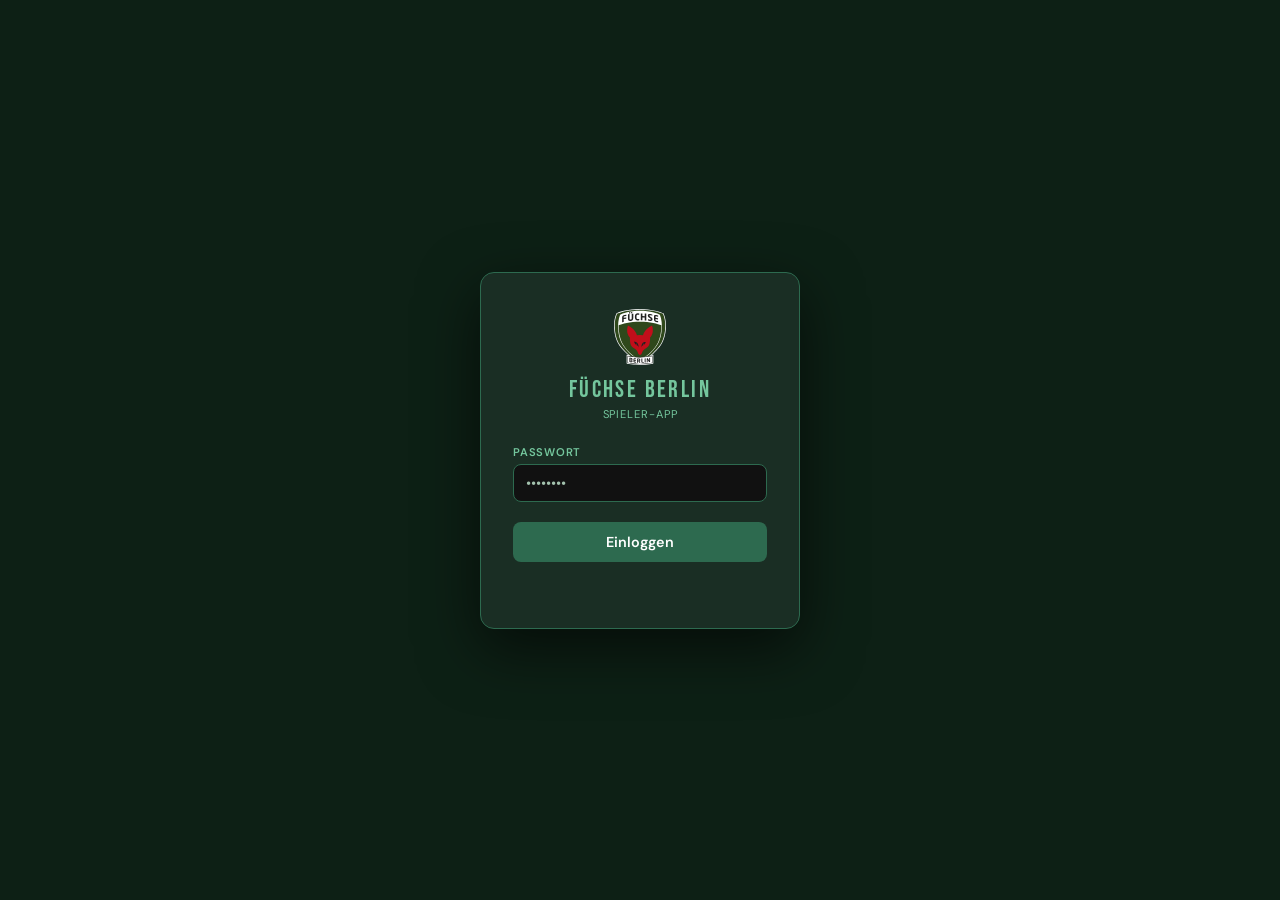
==== index.html @ 05303af8 "Step 12 (E5): missing translations - texts that stayed German in ES/EN are now translated: Heim/Ausw" ====
<!DOCTYPE html>
<html lang="de">
<head>
<meta charset="UTF-8">
<meta name="viewport" content="width=device-width, initial-scale=1.0">
<title>Füchse Berlin – Verfügbarkeit</title>
<link href="fonts/fonts.css?v=1" rel="stylesheet">
<style>
:root{
  --red:#c0392b;--red-light:#e74c3c;
  --green:#2d6a4f;--green-light:#40916c;--green-pale:#e8f5ee;
  --white:#f0f7f2;--dark:#1e2d24;--mid:#263b2e;--muted:#a3c2ae;
  --line:#2e4a38;--warn:#f4a261;--court:#52b788;
  --card:#243330;
}
*{box-sizing:border-box;margin:0;padding:0}
body{font-family:'DM Sans',sans-serif;background:var(--dark);color:var(--white);min-height:100vh}
::-webkit-scrollbar{width:5px}
::-webkit-scrollbar-track{background:var(--dark)}
::-webkit-scrollbar-thumb{background:var(--green);border-radius:3px}

header{
  background:linear-gradient(160deg,#1b2d23 0%,#2d4a38 60%,#1e2d24 100%);
  padding:20px 24px 18px;border-bottom:3px solid var(--red);
  display:flex;align-items:center;gap:16px;
}
.logo-img{width:54px;height:54px;object-fit:contain;flex-shrink:0}
.header-text h1{font-family:'Bebas Neue',sans-serif;font-size:26px;letter-spacing:2px;color:var(--white)}
.header-text p{font-size:11px;color:var(--muted);letter-spacing:1px;text-transform:uppercase;margin-top:2px}

.lang-bar{display:flex;gap:5px;margin-left:auto}
.lang-btn{padding:4px 10px;font-size:11px;font-weight:600;border:1px solid var(--line);border-radius:6px;cursor:pointer;background:transparent;color:var(--muted);font-family:'DM Sans',sans-serif;transition:all .15s}
.lang-btn.active{background:var(--green);color:#fff;border-color:var(--green-light)}

main{padding:20px;max-width:480px;margin:0 auto}

.step{display:none}.step.active{display:block}

.step-label{font-size:11px;font-weight:600;color:var(--court);text-transform:uppercase;letter-spacing:1px;margin-bottom:6px}
.step-title{font-family:'Bebas Neue',sans-serif;font-size:28px;letter-spacing:1px;color:var(--white);margin-bottom:4px}
.step-sub{font-size:13px;color:var(--muted);margin-bottom:20px}

.card{background:var(--card);border:1px solid var(--line);border-radius:12px;padding:16px 18px;margin-bottom:12px}

input,select{background:#1b2d24;border:1px solid var(--line);border-radius:8px;color:var(--white);padding:10px 14px;font-family:'DM Sans',sans-serif;font-size:14px;outline:none;width:100%;transition:border-color .2s}
input:focus,select:focus{border-color:var(--court)}
input::placeholder{color:var(--muted)}

.ac-wrap{position:relative}
.ac-list{position:absolute;top:100%;left:0;right:0;background:#243330;border:1px solid #3a5a48;border-radius:10px;z-index:50;max-height:240px;overflow-y:auto;box-shadow:0 8px 30px rgba(0,0,0,.35);margin-top:4px}
.ac-item{padding:11px 14px;font-size:14px;cursor:pointer;color:var(--white);display:flex;align-items:center;gap:10px;border-bottom:1px solid #2e4a3855}
.ac-item:last-child{border-bottom:none}
.ac-item:hover{background:#2e4a38}
.ac-meta{font-size:11px;color:var(--muted);margin-left:auto}
.avatar{width:34px;height:34px;background:var(--green);border-radius:50%;display:flex;align-items:center;justify-content:center;font-size:12px;font-weight:700;color:#d8f3dc;flex-shrink:0}

.btn{display:block;width:100%;padding:13px 20px;border-radius:10px;border:none;font-family:'DM Sans',sans-serif;font-size:15px;font-weight:600;cursor:pointer;transition:all .2s;text-align:center;margin-bottom:10px}
.btn-primary{background:var(--green-light);color:#fff}
.btn-primary:hover{background:var(--court);color:var(--dark)}
.btn-outline{background:transparent;border:1px solid var(--line);color:var(--muted)}
.btn-outline:hover{border-color:var(--court);color:var(--court)}
.btn-sm{width:auto;display:inline-block;padding:7px 16px;font-size:13px;margin:0}

.wk-head{display:flex;justify-content:space-between;align-items:baseline;font-size:11px;font-weight:700;color:var(--muted);text-transform:uppercase;letter-spacing:1px;margin:18px 2px 7px}
.wk-head:first-child{margin-top:4px}
.wk-head span:last-child{font-weight:500;letter-spacing:.5px}
.match-item{background:#1b2d24;border:1px solid var(--line);border-radius:10px;padding:13px 15px;margin-bottom:9px;cursor:pointer;transition:all .2s;display:flex;align-items:center;gap:12px}
.match-item:hover{border-color:var(--court)99;background:#243330;transform:translateY(-1px)}
.match-date{font-family:'Bebas Neue',sans-serif;font-size:24px;color:var(--court);line-height:1;min-width:40px;text-align:center}
.match-month{font-size:11px;color:var(--muted);text-align:center;text-transform:uppercase;letter-spacing:.5px}
.match-info{flex:1}
.match-teams{font-weight:600;font-size:14px;color:var(--white)}
.match-meta{font-size:11px;color:var(--muted);margin-top:2px}
.match-avail{font-size:11px;font-weight:700;padding:3px 9px;border-radius:20px;white-space:nowrap}
.av-yes{background:#1a3d2a;color:var(--court);border:1px solid var(--court)55}
.av-no{background:#3d1a1a;color:#ff6b5b;border:1px solid #e74c3c44}
.av-maybe{background:#2d2215;color:var(--warn);border:1px solid var(--warn)44}
.av-open{background:#2e4a3844;color:var(--muted);border:1px solid var(--line)}

.player-card{display:flex;align-items:center;gap:12px;background:#1b2d24;border:1px solid var(--line);border-radius:10px;padding:13px 15px;margin-bottom:14px}
.player-card .avatar{width:44px;height:44px;font-size:15px}
.lk-badge{background:#1b2d24;border:1px solid var(--court)55;color:var(--court);font-size:11px;font-weight:700;padding:2px 8px;border-radius:6px}

.spinner{display:inline-block;width:14px;height:14px;border:2px solid var(--line);border-top-color:var(--court);border-radius:50%;animation:spin .7s linear infinite;vertical-align:middle;margin-right:6px}
@keyframes spin{to{transform:rotate(360deg)}}

.empty{text-align:center;padding:3rem 20px;color:var(--muted);font-size:14px}
.blocked-warn{background:#3d1a1a;border:1px solid #e74c3c44;border-radius:10px;padding:12px 14px;margin-bottom:12px;font-size:13px;color:#ff6b5b}

.back-row{display:flex;align-items:center;gap:8px;margin-bottom:18px}
.back-btn{background:none;border:1px solid var(--line);color:var(--muted);border-radius:8px;padding:6px 14px;font-family:'DM Sans',sans-serif;font-size:13px;cursor:pointer;transition:all .15s}
.back-btn:hover{border-color:var(--court);color:var(--court)}

</style>
<script src="common.js?v=2"></script>
</head>
<body>
<div id="sp-login" style="position:fixed;inset:0;background:#0d2015;display:flex;align-items:center;justify-content:center;z-index:9999;font-family:'DM Sans',sans-serif;">
  <div style="background:#1a2e24;border:1px solid #2d6a4f;border-radius:14px;padding:36px 32px;width:100%;max-width:320px;box-shadow:0 20px 60px rgba(0,0,0,.6);">
    <div style="text-align:center;margin-bottom:24px">
      <img src="logo.svg" alt="Füchse Berlin" style="width:56px;height:56px;object-fit:contain;display:block;margin:0 auto 10px">
      <div style="font-family:'Bebas Neue',sans-serif;font-size:1.5rem;letter-spacing:.1em;color:#74c69d">FÜCHSE BERLIN</div>
      <div style="font-size:.7rem;color:#74c69d;letter-spacing:.08em;text-transform:uppercase;margin-top:3px" data-ct="playerApp">Spieler-App</div>
    </div>
    <div style="margin-bottom:20px">
      <label style="font-size:.7rem;font-weight:600;letter-spacing:.07em;text-transform:uppercase;color:#74c69d;display:block;margin-bottom:5px" data-ct="password">Passwort</label>
      <input id="sp-pw" type="password" autocomplete="off"
        style="width:100%;background:#111;border:1px solid #2d6a4f;border-radius:8px;color:#f0f0f0;padding:9px 12px;font-family:'DM Sans',sans-serif;font-size:.9rem;outline:none"
        placeholder="••••••••" onkeydown="if(event.key==='Enter')spLogin()">
    </div>
    <button onclick="spLogin()" style="width:100%;padding:11px;border-radius:8px;border:none;background:#2d6a4f;color:#fff;font-family:'DM Sans',sans-serif;font-size:.9rem;font-weight:600;cursor:pointer" data-ct="loginBtn">Einloggen</button>
    <div id="sp-err" style="margin-top:12px;font-size:.8rem;color:#ff6b5b;text-align:center;min-height:18px"></div>
  </div>
</div>
<script>clubInitGate();</script>
<header>
  <img class="logo-img" src="logo.svg" alt="Füchse Berlin">
  <div class="header-text">
    <h1>Füchse Berlin</h1>
    <p id="header-sub">Spielerverfügbarkeit</p>
  </div>
  <div class="lang-bar">
    <button class="lang-btn active" onclick="setLang('de')">DE</button>
    <button class="lang-btn" onclick="setLang('es')">ES</button>
    <button class="lang-btn" onclick="setLang('en')">EN</button>
  </div>
</header>

<main>

<!-- STEP 1: Find yourself -->
<div class="step active" id="step-find">
  <div class="step-label" id="lbl-step1"></div>
  <div class="step-title" id="ttl-step1"></div>
  <div class="step-sub" id="sub-step1"></div>
  <div class="card">
    <div class="ac-wrap">
      <input id="ac-input" oninput="onAcInput()" autocomplete="off" placeholder="...">
      <div class="ac-list" id="ac-list" style="display:none"></div>
    </div>
    <div id="find-status" style="margin-top:10px;font-size:13px;color:var(--muted)"></div>
  </div>
</div>

<!-- STEP 2: Match list -->
<div class="step" id="step-matches">
  <div class="back-row">
    <button class="back-btn" onclick="goFind()">←</button>
    <div>
      <div class="step-label" id="lbl-step2"></div>
      <div id="selected-player-name" style="font-family:'Bebas Neue',sans-serif;font-size:22px;letter-spacing:1px;color:var(--white)"></div>
    </div>
  </div>
  <div id="player-info-card"></div>
  <div class="step-sub" id="sub-step2"></div>
  <div id="match-list"></div>
</div>


</main>

<script>
// ── ACTIVE SEASON ── switched in admin.html (header). Stored in Supabase → app_settings.
// Format: 'S2026' = Sommer 2026, 'W2026' = Winter 2026/27. The value below is only a fallback.
let ACTIVE_SEASON='W2026';
const _seasonReady=(async()=>{const v=await _readSetting('active_season');if(typeof v==='string'&&/^[SW]\d{4}$/.test(v))ACTIVE_SEASON=v;})();

async function sbGet(t,p=''){const r=await fetch(`${SB_URL}/rest/v1/${t}?${p}`,{headers:await clubHDR({'Prefer':''})});if(!r.ok)throw new Error(await r.text());return r.json();}
async function sbUpsert(t,d){const r=await fetch(`${SB_URL}/rest/v1/${t}`,{method:'POST',headers:await clubHDR({'Prefer':'resolution=merge-duplicates'}),body:JSON.stringify(d)});if(!r.ok)throw new Error(await r.text());}

const T={
  de:{
    headerSub:'Spielerverfügbarkeit',movedBadge:'Verlegt',movedFrom:'verlegt vom',
    step1Label:'Schritt 1 von 2',step1Title:'Wer bist du?',step1Sub:'Suche deinen Namen in der Kaderliste.',
    step1Ph:'Namen eingeben...',findStatus:'Lade Spieler...',
    step2Label:'Schritt 2 von 2',step2Sub:'Wähle bei jedem Spiel Ja, Im Notfall oder Nein.',
    yesBtn:'✓ Ja',conditionalBtn:'(Ja)',notfallBtn:'Im Notfall',noBtn:'✗ Nein',
    saved:'✓ Gespeichert',saving:'Speichern...',
    blockedWarn:'⛔ Du bist für dieses Spiel gesperrt (Stammkader / Stammmannschaft).',
    noMatches:'Keine Spiele für deine Mannschaft gefunden.',
    weekend:'Wochenende',week:'Woche',nMatches:n=>n===1?'1 Spiel':n+' Spiele',
    noPlayers:'Keine Spieler gefunden.',
    priorityTitle:'Welches Spiel ist dein Hauptspiel?',priorityHint:'Du hast an diesem Tag bereits zugesagt. Wähle dein Hauptspiel — das andere wird als (Ja) eingetragen.',
    filterHint:'Tippe auf ein Team, um nur dessen Spiele zu sehen. Du siehst alle Teams, für die du spielberechtigt bist.',
    mainTeamHint:'★ = Stammmannschaft — dein empfohlenes Team.',
  },
  es:{
    headerSub:'Disponibilidad de jugadores',movedBadge:'Postergado',movedFrom:'movido del',
    step1Label:'Paso 1 de 2',step1Title:'¿Quién sos?',step1Sub:'Buscá tu nombre en el plantel.',
    step1Ph:'Escribí tu nombre...',findStatus:'Cargando jugadores...',
    step2Label:'Paso 2 de 2',step2Sub:'Elegí Sí, Si es necesario o No en cada partido.',
    yesBtn:'✓ Sí',conditionalBtn:'(Sí)',notfallBtn:'Si es necesario',noBtn:'✗ No',
    saved:'✓ Guardado',saving:'Guardando...',
    blockedWarn:'⛔ Estás bloqueado para este partido (Stammkader / Stammmannschaft).',
    noMatches:'No hay partidos para tu equipo.',
    weekend:'Fin de semana',week:'Semana',nMatches:n=>n===1?'1 partido':n+' partidos',
    noPlayers:'No se encontraron jugadores.',
    priorityTitle:'¿Cuál es tu partido principal?',priorityHint:'Ya confirmaste para otro partido ese día. Elegí cuál es tu principal — el otro quedará como (Sí).',
    filterHint:'Tocá un equipo para ver solo sus partidos. Ves todos los equipos en los que tenés Spielberechtigung.',
    mainTeamHint:'★ = Stammmannschaft — tu equipo recomendado.',
  },
  en:{
    headerSub:'Player availability',movedBadge:'Rescheduled',movedFrom:'moved from',
    step1Label:'Step 1 of 2',step1Title:'Who are you?',step1Sub:'Search your name in the club roster.',
    step1Ph:'Type your name...',findStatus:'Loading players...',
    step2Label:'Step 2 of 2',step2Sub:'Choose Yes, If needed or No for each match.',
    yesBtn:'✓ Yes',conditionalBtn:'(Yes)',notfallBtn:'If needed',noBtn:'✗ No',
    saved:'✓ Saved',saving:'Saving...',
    blockedWarn:'⛔ You are blocked for this match (Stammkader / Stammmannschaft).',
    noMatches:'No matches found for your team.',
    weekend:'Weekend',week:'Week',nMatches:n=>n===1?'1 match':n+' matches',
    noPlayers:'No players found.',
    priorityTitle:'Which is your main match?',priorityHint:'You already confirmed for another match that day. Choose your main one — the other will become (Yes).',
    filterHint:'Tap a team to filter matches. You see all teams you are eligible to play for (Spielberechtigt).',
    mainTeamHint:'★ = Stammmannschaft — your recommended team.',
  }
};

let lang=savedLang(); // language chosen last time on this device
let state={players:[],teams:[],matches:[],availability:{},matchCounts:{},playerTeams:[],rankByTeam:{}};
let activeTeamFilters=new Set();
let selectedPlayer=null;

function tr(k){return T[lang][k]||T.de[k]||k}

function setLang(l){
  lang=l;rememberLang(l);applyCT();
  document.querySelectorAll('.lang-btn').forEach(b=>b.classList.toggle('active',b.textContent===l.toUpperCase()));
  applyT();
  if(selectedPlayer&&document.getElementById('step-matches')?.classList.contains('active'))renderMatchList();
}

function applyT(){
  document.getElementById('header-sub').textContent=tr('headerSub');
  document.getElementById('lbl-step1').textContent=tr('step1Label');
  document.getElementById('ttl-step1').textContent=tr('step1Title');
  document.getElementById('sub-step1').textContent=tr('step1Sub');
  document.getElementById('ac-input').placeholder=tr('step1Ph');
  document.getElementById('lbl-step2').textContent=tr('step2Label');
  document.getElementById('sub-step2').textContent=tr('step2Sub');
}

function initials(n){return n.split(' ').map(w=>w[0]).join('').toUpperCase().slice(0,2)}
function fmtDate(d){
  if(!d)return'';
  const[y,m,day]=d.split('-');
  const months=['Jan','Feb','Mär','Apr','Mai','Jun','Jul','Aug','Sep','Okt','Nov','Dez'];
  return{day,month:months[parseInt(m)-1],full:`${day}.${m}.${y}`};
}
function getPlayerTeamIds(playerId){return state.playerTeams.filter(r=>r.player_id===playerId).map(r=>r.team_id);}

// TVBB rules, Supabase helpers and the Sperren table cell are in common.js (shared by all pages).

async function loadAll(){
  document.getElementById('find-status').textContent=tr('findStatus');
  await _seasonReady;
  try{
    // Active season only (R1) and only the columns that are used (R2): teams + players first, then what belongs to them
    const[teams,players]=await Promise.all([
      sbGet('teams',`season_id=eq.${ACTIVE_SEASON}&order=category,team_number`),
      sbGetAll('players',`season_id=eq.${ACTIVE_SEASON}&order=lk,id`)
    ]);
    const _tids=teams.map(t=>t.id);
    const[matches,countRows,ptAll]=await Promise.all([
      sbGetIn('matches','team_id',_tids,'order=date,id'),
      sbGetIn('player_match_counts','team_id',_tids,'select=player_id,team_id,matches_played&order=player_id,team_id'),
      sbGetIn('player_teams','team_id',_tids,'select=player_id,team_id,rank,is_mainteam&order=player_id,team_id')
    ]);
    const _mids=matches.map(m=>m.id);
    const avRows=await sbGetIn('availability','match_id',_mids,'select=match_id,player_id,status&order=match_id,player_id');
    // Map teams same as admin — camelCase teamNumber so teamNumber() works correctly
    state.teams=teams.map(t=>({id:t.id,name:t.name,liga:t.liga,season:t.season,is_4er:t.is_4er||false,category:t.category||'Herren',teamNumber:t.team_number||1,gender:t.gender}));
    const _activeTeamIds=new Set(state.teams.map(t=>t.id));
    state.players=players.map(p=>({...p,lkStr:p.lk_str,rawName:p.raw_name,year:p.year}));
    const _seasonMatches=matches.filter(m=>_activeTeamIds.has(m.team_id)).map(m=>({...m,teamId:m.team_id}));
    // Verlegt (rescheduled by the captain): original is shown crossed out, answers go to the new match
    state.matches=_seasonMatches.filter(m=>m.status!=='verlegt');
    state.movedMatches=_seasonMatches.filter(m=>m.status==='verlegt');
    state.availability={};
    for(const r of avRows){if(!state.availability[r.match_id])state.availability[r.match_id]={};state.availability[r.match_id][r.player_id]=r.status;}
    state.matchCounts={};
    for(const r of countRows){if(!state.matchCounts[r.player_id])state.matchCounts[r.player_id]={};state.matchCounts[r.player_id][r.team_id]=r.matches_played;}
    let ptRows=ptAll;
    ptRows=ptRows.filter(r=>_activeTeamIds.has(r.team_id)); // other seasons stay archived
    state.playerTeams=ptRows;
    state.rankByTeam={};
    state.mainTeam={};
    for(const r of ptRows){
      if(r.rank!=null){
        if(!state.rankByTeam[r.player_id])state.rankByTeam[r.player_id]={};
        state.rankByTeam[r.player_id][r.team_id]=r.rank;
      }
      if(r.is_mainteam){
        if(!state.mainTeam[r.player_id])state.mainTeam[r.player_id]={};
        state.mainTeam[r.player_id][r.team_id]=true;
      }
    }
    document.getElementById('find-status').textContent='';
  }catch(e){document.getElementById('find-status').textContent='Verbindungsfehler. Bitte Seite neu laden.';console.error(e);}
}

function onAcInput(){
  const val=document.getElementById('ac-input').value.toLowerCase();
  const list=document.getElementById('ac-list');
  if(!val||val.length<2){list.style.display='none';return;}
  const filtered=state.players.filter(p=>p.name.toLowerCase().includes(val)||(p.raw_name||p.rawName||'').toLowerCase().includes(val)).slice(0,10);
  if(!filtered.length){list.style.display='none';return;}
  list.innerHTML=filtered.map(p=>`<div class="ac-item" onclick="selectPlayer('${p.id}')">
    <div class="avatar">${initials(p.name)}</div>
    <div style="flex:1"><div style="font-weight:600">${p.name}</div><div style="font-size:11px;color:var(--muted)">${p.year||''}</div></div>
    <span class="lk-badge">${p.lk_str||p.lkStr||'?'}</span>
  </div>`).join('');
  list.style.display='block';
}

document.addEventListener('click',e=>{if(!e.target.closest('.ac-wrap'))document.getElementById('ac-list').style.display='none';});

function selectPlayer(id){
  selectedPlayer=state.players.find(p=>p.id===id);
  document.getElementById('ac-input').value=selectedPlayer.name;
  document.getElementById('ac-list').style.display='none';
  goMatches();
}

function showStep(name){
  document.querySelectorAll('.step').forEach(s=>s.classList.remove('active'));
  document.getElementById('step-'+name).classList.add('active');
  window.scrollTo(0,0);
}

function goFind(){selectedPlayer=null;showStep('find');}
function goMatches(){if(!selectedPlayer)return showStep('find');activeTeamFilters.clear();renderMatchList();showStep('matches');}

function makeICS(m,team){
  const dt=m.date.replace(/-/g,'');
  const tm=(m.time||'10:00').replace(':','')+'00';
  // Estimate end time +3 hours
  const hh=parseInt((m.time||'10:00').split(':')[0]);
  const mm=(m.time||'10:00').split(':')[1];
  const endHH=String(hh+3).padStart(2,'0');
  const dtEnd=dt+'T'+endHH+mm+'00';
  const dtStart=dt+'T'+tm;
  const summary=m.home==='Heim'?`${team?.name||'?'} vs ${m.opponent}`:`${m.opponent} vs ${team?.name||'?'}`;
  const loc=m.venue||'';
  const uid2=`${m.id}@fuchseberlin`;
  const ics=[
    'BEGIN:VCALENDAR','VERSION:2.0','PRODID:-//Füchse Berlin//Club Manager//DE',
    'BEGIN:VEVENT',
    `DTSTART:${dtStart}`,`DTEND:${dtEnd}`,
    `SUMMARY:${summary}`,
    `LOCATION:${loc}`,
    `DESCRIPTION:${homeAwayLabel(m.home)} · ${m.time}`,
    `UID:${uid2}`,
    'END:VEVENT','END:VCALENDAR'
  ].join('\r\n');
  const blob=new Blob([ics],{type:'text/calendar'});
  const url=URL.createObjectURL(blob);
  const a=document.createElement('a');
  a.href=url;a.download=`${summary.replace(/[^a-zA-Z0-9]/g,'_')}.ics`;
  a.click();setTimeout(()=>URL.revokeObjectURL(url),1000);
}

async function quickAvail(matchId,status,event){
  event.stopPropagation();
  if(!selectedPlayer)return;
  const pid=selectedPlayer.id;

  if(status==='yes'){
    const thisMatch=state.matches.find(m=>m.id===matchId);
    if(thisMatch){
      // Check for other yes/conditional on same day
      const sameDay=state.matches.filter(m=>
        m.id!==matchId &&
        spieltagOf(m)===spieltagOf(thisMatch) &&
        (state.availability[m.id]?.[pid]==='yes'||state.availability[m.id]?.[pid]==='conditional')
      );
      if(sameDay.length>0){
        // Show priority modal — let player choose which is the main match
        showPriorityModal(matchId, sameDay, pid);
        return;
      }
    }
  }

  // conditional cannot be set manually
  if(status==='conditional')return;

  await saveAvail(matchId, pid, status);
  renderMatchList();
}

function showPriorityModal(newMatchId, existingMatches, pid){
  const newMatch=state.matches.find(m=>m.id===newMatchId);
  const modal=document.getElementById('priority-modal');
  document.getElementById('priority-modal-title').textContent=tr('priorityTitle');
  document.getElementById('priority-modal-hint').textContent=tr('priorityHint');
  const allMatches=[newMatchId,...existingMatches.map(m=>m.id)];
  const btns=document.getElementById('priority-modal-btns');
  btns.innerHTML=allMatches.map(mid=>{
    const m=state.matches.find(x=>x.id===mid);
    const team=teamById(m.team_id);
    const label=`${team?.name||'?'} vs ${m.opponent} · ${m.time}`;
    return`<button onclick="applyPriority('${mid}',[${allMatches.map(x=>`'${x}'`).join(',')}],'${pid}')"
      style="padding:11px 14px;border-radius:10px;border:1px solid var(--court);background:#1a2e26;color:var(--court);font-family:inherit;font-size:13px;font-weight:600;cursor:pointer;text-align:left">
      ✓ ${label}
    </button>`;
  }).join('');
  modal.style.display='flex';
}

function closePriorityModal(){
  document.getElementById('priority-modal').style.display='none';
}

async function applyPriority(mainMatchId, allMatchIds, pid){
  closePriorityModal();
  const saves=allMatchIds.map(mid=>saveAvail(mid, pid, mid===mainMatchId?'yes':'conditional'));
  await Promise.all(saves);
  renderMatchList();
}

async function saveAvail(matchId, pid, status){
  if(!state.availability[matchId])state.availability[matchId]={};
  state.availability[matchId][pid]=status;
  try{
    await sbUpsert('availability',[{match_id:matchId,player_id:pid,status}]);
  }catch(e){console.error(e);}
}

function toggleTeamFilter(teamId){
  if(teamId===null){activeTeamFilters.clear();}
  else if(activeTeamFilters.has(teamId)){activeTeamFilters.delete(teamId);}
  else{activeTeamFilters.add(teamId);}
  renderMatchList();
}

function renderMatchList(){
  const p=selectedPlayer;
  const teamIds=getPlayerTeamIds(p.id);
  document.getElementById('selected-player-name').textContent=p.name;
  const teams=teamIds.map(tid=>teamById(tid)).filter(Boolean).sort((a,b)=>{
    // Herren → Damen → Jugend, then age group, then team number (1,2,3...)
    const cc=catCmp(a.category,b.category);if(cc)return cc;
    return teamNumber(a)-teamNumber(b);
  });
  document.getElementById('player-info-card').innerHTML=`<div class="player-card">
    <div class="avatar" style="width:44px;height:44px;font-size:15px">${initials(p.name)}</div>
    <div style="flex:1">
      <div style="font-size:13px;color:var(--muted)">${p.lk_str||p.lkStr||''} · Jg. ${p.year||'—'}</div>
      <div style="display:flex;gap:5px;flex-wrap:wrap;margin-top:6px">
        ${teams.map(t=>{const isActive=activeTeamFilters.size===0||activeTeamFilters.has(t.id);
          const isMT=!!(state.mainTeam[p.id]?.[t.id]);
          return`<span onclick="toggleTeamFilter('${t.id}')" style="font-size:11px;padding:3px 10px;border-radius:10px;cursor:pointer;
            background:${isMT?'rgba(212,160,23,.15)':isActive?'rgba(116,198,157,.2)':'#1a1a1a'};
            border:${isMT?'1.5px solid #d4a017':isActive?'1px solid var(--court)':'1px solid #333'};
            color:${isMT?'#d4a017':isActive?'#74c69d':'#8a9a92'}">${isMT?'★ ':''} ${t.name}</span>`;
        }).join('')}
        ${activeTeamFilters.size>0?`<span onclick="toggleTeamFilter(null)" style="font-size:11px;padding:3px 10px;border-radius:10px;cursor:pointer;background:#1a1a1a;border:1px solid #333;color:#8a9a92">✕ Alle</span>`:''}
      </div>
      <div style="font-size:11px;color:var(--muted);margin-top:6px">${tr('filterHint')}</div>
      ${teams.some(t=>state.mainTeam[p.id]?.[t.id])?`<div style="font-size:11px;color:#d4a017;margin-top:4px;opacity:.85">${tr('mainTeamHint')}</div>`:''}
    </div>
  </div>`;
  const filterIds=activeTeamFilters.size>0?teamIds.filter(id=>activeTeamFilters.has(id)):teamIds;
  const myMatches=[...state.matches,...(state.movedMatches||[])].filter(m=>filterIds.includes(m.team_id)).sort((a,b)=>a.date.localeCompare(b.date)||(a.time||'').localeCompare(b.time||''));
  const el=document.getElementById('match-list');
  if(!myMatches.length){el.innerHTML=`<div class="empty">${tr('noMatches')}</div>`;return;}
  const cards=myMatches.map(m=>{
    const team=teamById(m.team_id);
    if(m.status==='verlegt'){
      const d0=fmtDate(m.date);const nm=state.matches.find(x=>x.id===m.moved_to);const nd=nm?fmtDate(nm.date):null;
      return`<div class="match-item" style="cursor:default;opacity:.5;border-style:dashed">
        <div style="display:flex;align-items:center;gap:12px;align-self:stretch">
          <div style="text-align:center;width:44px;flex-shrink:0;text-decoration:line-through">
            <div class="match-date">${d0.day}</div><div class="match-month">${d0.month}</div>
          </div>
          <div class="match-info" style="flex:1">
            <div class="match-teams" style="text-decoration:line-through">${team?.name||'?'} vs ${(m.opponent||'').replace(/&/g,'&amp;').replace(/</g,'&lt;')}</div>
            <div class="match-meta" style="color:var(--warn)">⇄ ${tr('movedBadge')}${nd?` → ${nd.day}. ${nd.month} · ${nm.time}`:''}</div>
          </div>
        </div>
      </div>`;
    }
    const avail=state.availability[m.id]?.[p.id]||'';
    const d=fmtDate(m.date);
    const blocked=isPlayerBlockedForTeam(p.id,m.team_id);
    const yes=avail==='yes',conditional=avail==='conditional',notfall=avail==='notfall',no=avail==='no';
    return`<div class="match-item" style="flex-direction:column;gap:10px;cursor:default">
      <div style="display:flex;align-items:center;gap:12px;align-self:stretch">
        <div style="text-align:center;width:44px;flex-shrink:0">
          <div class="match-date">${d.day}</div>
          <div class="match-month">${d.month}</div>
        </div>
        <div class="match-info" style="flex:1">
          <div class="match-teams">${team?.name||'?'} vs ${(m.opponent||'').replace(/&/g,'&amp;').replace(/</g,'&lt;')}</div>
          <div class="match-meta">${m.time} · ${homeAwayLabel(m.home)}${blocked?' · ⛔':''}${m.moved_from?(()=>{const o=(state.movedMatches||[]).find(x=>x.id===m.moved_from);return o?` · <span style="color:var(--warn)">⇄ ${tr('movedFrom')} ${fmtDate(o.date).full}</span>`:'';})():''}</div>
        </div>
        <button onclick="makeICS(state.matches.find(x=>x.id==='${m.id}'),teamById('${m.team_id}'))"
          style="background:none;border:1px solid #333;border-radius:8px;color:var(--muted);padding:4px 8px;font-size:11px;cursor:pointer;white-space:nowrap">
          📅 .ics
        </button>
      </div>
      <div style="display:flex;gap:6px;flex-wrap:nowrap;align-self:stretch">
        <button onclick="quickAvail('${m.id}','yes',event)"
          style="flex:1;padding:8px 6px;border-radius:20px;font-size:12px;font-weight:600;cursor:pointer;font-family:inherit;white-space:nowrap;
            border:${avail==='conditional'?'1px dashed var(--court)':'1px solid '+( avail==='yes'?'var(--court)':'#2e4a42')};
            background:${avail==='yes'?'var(--court)':avail==='conditional'?'rgba(116,198,157,.12)':'transparent'};
            color:${avail==='yes'?'#0d1a10':'var(--court)'}">
          ${avail==='conditional'?tr('conditionalBtn'):'✓ '+tr('yesBtn').replace('✓ ','')}</button>
        <button onclick="quickAvail('${m.id}','notfall',event)"
          style="flex:1;padding:8px 6px;border-radius:20px;font-size:12px;font-weight:600;cursor:pointer;font-family:inherit;white-space:nowrap;
            border:1px solid ${avail==='notfall'?'var(--warn)':'#333'};
            background:${avail==='notfall'?'rgba(244,162,97,.15)':'transparent'};
            color:var(--warn)">
          ${tr('notfallBtn')}</button>
        <button onclick="quickAvail('${m.id}','no',event)"
          style="flex:1;padding:8px 6px;border-radius:20px;font-size:12px;font-weight:600;cursor:pointer;font-family:inherit;white-space:nowrap;
            border:1px solid ${avail==='no'?'var(--red)':'#3a2020'};
            background:${avail==='no'?'rgba(230,57,70,.15)':'transparent'};
            color:#ff6b5b">
          ✗ ${tr('noBtn').replace('✗ ','')}</button>
      </div>
    </div>`;
  });
  el.innerHTML=groupByWeekend(myMatches,cards);
}

// ── WEEKEND GROUPS ── one header per calendar week (Mon–Sun), labelled by its weekend
function _d(iso){return new Date(iso+'T12:00:00');}
function _iso(d){return d.toISOString().slice(0,10);}
function weekKey(iso){const d=_d(iso);d.setDate(d.getDate()-((d.getDay()+6)%7));return _iso(d);} // Monday of that week
function weekLabel(mondayIso,dates){
  const mon=_d(mondayIso),sat=new Date(mon),sun=new Date(mon);sat.setDate(mon.getDate()+5);sun.setDate(mon.getDate()+6);
  const onlyWeekend=dates.every(x=>{const wd=_d(x).getDay();return wd===0||wd===6;});
  const from=onlyWeekend?sat:mon,to=sun;
  const loc=lang==='de'?'de-DE':lang==='es'?'es-AR':'en-GB';
  const month=d=>d.toLocaleDateString(loc,{month:'long'});
  const sameMonth=from.getMonth()===to.getMonth();
  let range;
  if(lang==='de')range=sameMonth?`${from.getDate()}.${onlyWeekend?'/':'–'}${to.getDate()}. ${month(to)}`:`${from.getDate()}. ${month(from)} – ${to.getDate()}. ${month(to)}`;
  else if(lang==='es')range=sameMonth?`${from.getDate()}${onlyWeekend?'/':'–'}${to.getDate()} de ${month(to)}`:`${from.getDate()} de ${month(from)} – ${to.getDate()} de ${month(to)}`;
  else range=sameMonth?`${from.getDate()}${onlyWeekend?'/':'–'}${to.getDate()} ${month(to)}`:`${from.getDate()} ${month(from)} – ${to.getDate()} ${month(to)}`;
  return `${onlyWeekend?tr('weekend'):tr('week')} ${range}`;
}
function groupByWeekend(list,cards){
  let html='',cur=null;
  list.forEach((m,i)=>{
    const k=weekKey(m.date);
    if(k!==cur){
      cur=k;
      const inWeek=list.filter(x=>weekKey(x.date)===k);
      const count=inWeek.filter(x=>x.status!=='verlegt').length;
      html+=`<div class="wk-head"><span>${weekLabel(k,inWeek.map(x=>x.date))}</span><span>${tr('nMatches')(count)}</span></div>`;
    }
    html+=cards[i];
  });
  return html;
}

setLang(lang);
function onClubLogin(){loadAll();}
if(_clubRead())loadAll(); // data only loads after the club login
</script>
<footer style="text-align:center;padding:18px 28px;font-size:11px;color:var(--muted);border-top:1px solid #1e1e1e;margin-top:32px">
  <span data-ct="footer1">Daten basieren auf öffentlichen TVBB-Informationen · Nur für interne Vereinszwecke</span><br>
  <span data-ct="footer2">Sportwart der Tennisabteilung · Füchse Berlin Reinickendorf e.V.</span>
</footer>
<!-- PRIORITY MODAL -->
<div id="priority-modal" style="display:none;position:fixed;inset:0;background:#000000bb;z-index:500;align-items:center;justify-content:center;padding:20px">
  <div style="background:#1e1e1e;border:1px solid #333;border-radius:16px;padding:24px;width:100%;max-width:360px">
    <div id="priority-modal-title" style="font-family:'Bebas Neue',sans-serif;font-size:20px;color:var(--court);letter-spacing:1px;margin-bottom:8px"></div>
    <div id="priority-modal-hint" style="font-size:12px;color:#7a9e88;margin-bottom:18px;line-height:1.5"></div>
    <div id="priority-modal-btns" style="display:flex;flex-direction:column;gap:8px"></div>
    <button onclick="closePriorityModal()" style="margin-top:14px;width:100%;padding:8px;border-radius:8px;border:1px solid #333;background:transparent;color:var(--muted);font-family:inherit;font-size:13px;cursor:pointer">Abbrechen</button>
  </div>
</div>
</body>
</html>
---- fonts/fonts.css ----
/* DM Sans — self-hosted (no request to Google Fonts). @fontsource/dm-sans 5.3.0, SIL Open Font License (see LICENSE-dm-sans.txt) */
@font-face {
  font-family: 'DM Sans';
  font-style: normal;
  font-display: swap;
  font-weight: 300;
  src: url(dm-sans-latin-ext-300-normal.woff2) format('woff2');
  unicode-range: U+0100-02BA,U+02BD-02C5,U+02C7-02CC,U+02CE-02D7,U+02DD-02FF,U+0304,U+0308,U+0329,U+1D00-1DBF,U+1E00-1E9F,U+1EF2-1EFF,U+2020,U+20A0-20AB,U+20AD-20C0,U+2113,U+2C60-2C7F,U+A720-A7FF;
}
@font-face {
  font-family: 'DM Sans';
  font-style: normal;
  font-display: swap;
  font-weight: 300;
  src: url(dm-sans-latin-300-normal.woff2) format('woff2');
  unicode-range: U+0000-00FF,U+0131,U+0152-0153,U+02BB-02BC,U+02C6,U+02DA,U+02DC,U+0304,U+0308,U+0329,U+2000-206F,U+20AC,U+2122,U+2191,U+2193,U+2212,U+2215,U+FEFF,U+FFFD;
}
@font-face {
  font-family: 'DM Sans';
  font-style: normal;
  font-display: swap;
  font-weight: 400;
  src: url(dm-sans-latin-ext-400-normal.woff2) format('woff2');
  unicode-range: U+0100-02BA,U+02BD-02C5,U+02C7-02CC,U+02CE-02D7,U+02DD-02FF,U+0304,U+0308,U+0329,U+1D00-1DBF,U+1E00-1E9F,U+1EF2-1EFF,U+2020,U+20A0-20AB,U+20AD-20C0,U+2113,U+2C60-2C7F,U+A720-A7FF;
}
@font-face {
  font-family: 'DM Sans';
  font-style: normal;
  font-display: swap;
  font-weight: 400;
  src: url(dm-sans-latin-400-normal.woff2) format('woff2');
  unicode-range: U+0000-00FF,U+0131,U+0152-0153,U+02BB-02BC,U+02C6,U+02DA,U+02DC,U+0304,U+0308,U+0329,U+2000-206F,U+20AC,U+2122,U+2191,U+2193,U+2212,U+2215,U+FEFF,U+FFFD;
}
@font-face {
  font-family: 'DM Sans';
  font-style: normal;
  font-display: swap;
  font-weight: 500;
  src: url(dm-sans-latin-ext-500-normal.woff2) format('woff2');
  unicode-range: U+0100-02BA,U+02BD-02C5,U+02C7-02CC,U+02CE-02D7,U+02DD-02FF,U+0304,U+0308,U+0329,U+1D00-1DBF,U+1E00-1E9F,U+1EF2-1EFF,U+2020,U+20A0-20AB,U+20AD-20C0,U+2113,U+2C60-2C7F,U+A720-A7FF;
}
@font-face {
  font-family: 'DM Sans';
  font-style: normal;
  font-display: swap;
  font-weight: 500;
  src: url(dm-sans-latin-500-normal.woff2) format('woff2');
  unicode-range: U+0000-00FF,U+0131,U+0152-0153,U+02BB-02BC,U+02C6,U+02DA,U+02DC,U+0304,U+0308,U+0329,U+2000-206F,U+20AC,U+2122,U+2191,U+2193,U+2212,U+2215,U+FEFF,U+FFFD;
}
@font-face {
  font-family: 'DM Sans';
  font-style: normal;
  font-display: swap;
  font-weight: 600;
  src: url(dm-sans-latin-ext-600-normal.woff2) format('woff2');
  unicode-range: U+0100-02BA,U+02BD-02C5,U+02C7-02CC,U+02CE-02D7,U+02DD-02FF,U+0304,U+0308,U+0329,U+1D00-1DBF,U+1E00-1E9F,U+1EF2-1EFF,U+2020,U+20A0-20AB,U+20AD-20C0,U+2113,U+2C60-2C7F,U+A720-A7FF;
}
@font-face {
  font-family: 'DM Sans';
  font-style: normal;
  font-display: swap;
  font-weight: 600;
  src: url(dm-sans-latin-600-normal.woff2) format('woff2');
  unicode-range: U+0000-00FF,U+0131,U+0152-0153,U+02BB-02BC,U+02C6,U+02DA,U+02DC,U+0304,U+0308,U+0329,U+2000-206F,U+20AC,U+2122,U+2191,U+2193,U+2212,U+2215,U+FEFF,U+FFFD;
}
@font-face {
  font-family: 'DM Sans';
  font-style: normal;
  font-display: swap;
  font-weight: 700;
  src: url(dm-sans-latin-ext-700-normal.woff2) format('woff2');
  unicode-range: U+0100-02BA,U+02BD-02C5,U+02C7-02CC,U+02CE-02D7,U+02DD-02FF,U+0304,U+0308,U+0329,U+1D00-1DBF,U+1E00-1E9F,U+1EF2-1EFF,U+2020,U+20A0-20AB,U+20AD-20C0,U+2113,U+2C60-2C7F,U+A720-A7FF;
}
@font-face {
  font-family: 'DM Sans';
  font-style: normal;
  font-display: swap;
  font-weight: 700;
  src: url(dm-sans-latin-700-normal.woff2) format('woff2');
  unicode-range: U+0000-00FF,U+0131,U+0152-0153,U+02BB-02BC,U+02C6,U+02DA,U+02DC,U+0304,U+0308,U+0329,U+2000-206F,U+20AC,U+2122,U+2191,U+2193,U+2212,U+2215,U+FEFF,U+FFFD;
}
/* Bebas Neue — self-hosted (no request to Google Fonts). @fontsource/bebas-neue 5.3.0, SIL Open Font License (see LICENSE-bebas-neue.txt) */
@font-face {
  font-family: 'Bebas Neue';
  font-style: normal;
  font-display: swap;
  font-weight: 400;
  src: url(bebas-neue-latin-ext-400-normal.woff2) format('woff2');
  unicode-range: U+0100-02BA,U+02BD-02C5,U+02C7-02CC,U+02CE-02D7,U+02DD-02FF,U+0304,U+0308,U+0329,U+1D00-1DBF,U+1E00-1E9F,U+1EF2-1EFF,U+2020,U+20A0-20AB,U+20AD-20C0,U+2113,U+2C60-2C7F,U+A720-A7FF;
}
@font-face {
  font-family: 'Bebas Neue';
  font-style: normal;
  font-display: swap;
  font-weight: 400;
  src: url(bebas-neue-latin-400-normal.woff2) format('woff2');
  unicode-range: U+0000-00FF,U+0131,U+0152-0153,U+02BB-02BC,U+02C6,U+02DA,U+02DC,U+0304,U+0308,U+0329,U+2000-206F,U+20AC,U+2122,U+2191,U+2193,U+2212,U+2215,U+FEFF,U+FFFD;
}
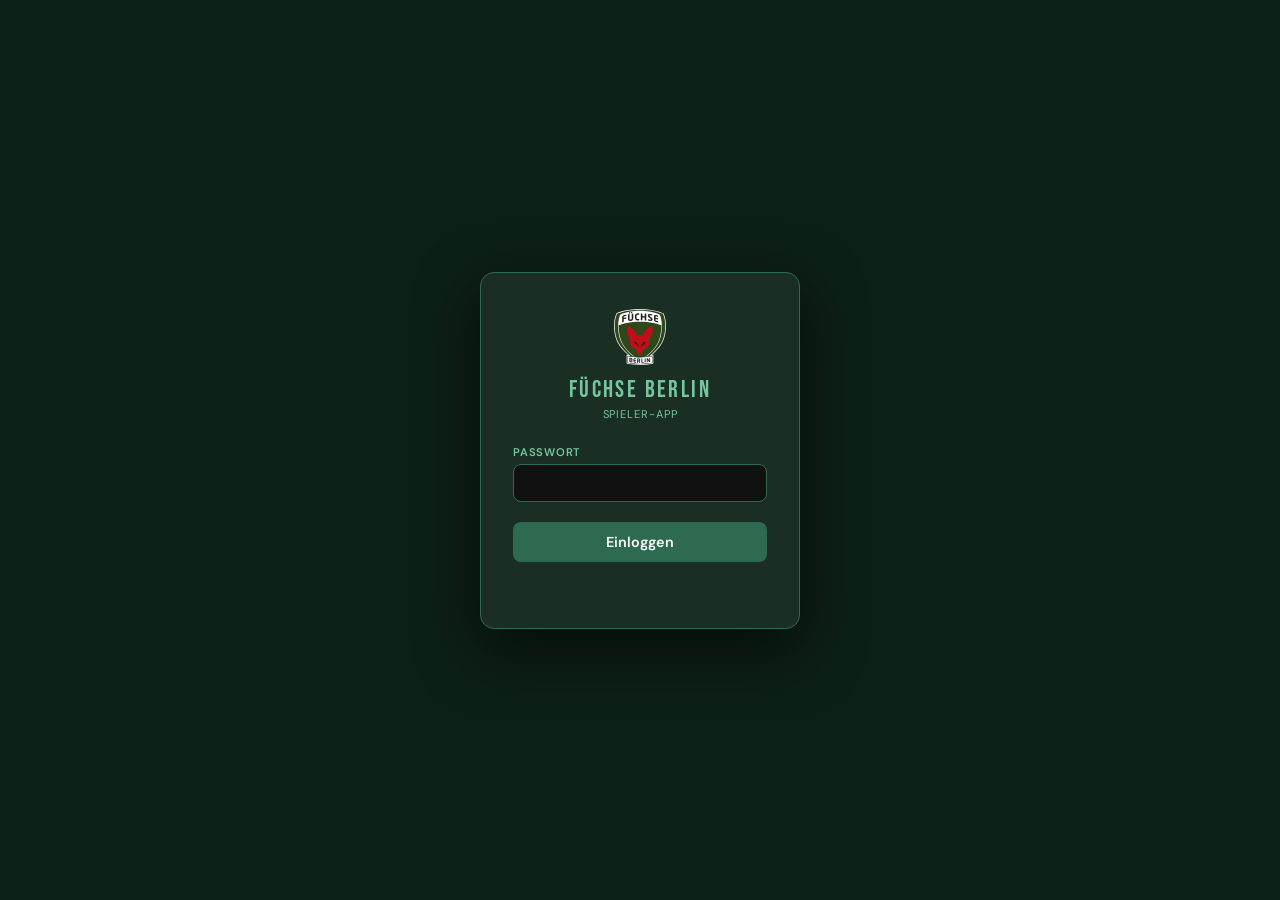
==== commit 3145855a: "Step 15 (D7, D8 small, D9): admin and login details - Mannschaften tab: each squad folded under '👥 N" ====
--- a/index.html
+++ b/index.html
@@ -64,6 +64,13 @@
 .wk-head{display:flex;justify-content:space-between;align-items:baseline;font-size:11px;font-weight:700;color:var(--muted);text-transform:uppercase;letter-spacing:1px;margin:18px 2px 7px}
 .wk-head:first-child{margin-top:4px}
 .wk-head span:last-child{font-weight:500;letter-spacing:.5px}
+.match-item.st-yes{border-left:4px solid var(--court)}.match-item.st-conditional{border-left:4px dashed var(--court)}
+.match-item.st-notfall{border-left:4px solid var(--warn)}.match-item.st-no{border-left:4px solid #ff6b5b}.match-item.st-none{border-left:4px solid #6f8a7b}
+.match-item.is-blocked{background:#222a26;border-style:dashed;border-color:#4a5a52}
+.match-item.is-past{opacity:.6}
+.block-why{font-size:12px;color:#d6dfda;line-height:1.45;align-self:stretch}
+.todo-line{font-size:12px;font-weight:600;margin:2px 2px 10px}
+.past-toggle{display:block;width:100%;background:none;border:1px dashed var(--line);border-radius:10px;color:var(--court);font:inherit;font-size:13px;padding:10px;margin-bottom:9px;cursor:pointer}
 .match-item{background:#1b2d24;border:1px solid var(--line);border-radius:10px;padding:13px 15px;margin-bottom:9px;cursor:pointer;transition:all .2s;display:flex;align-items:center;gap:12px}
 .match-item:hover{border-color:var(--court)99;background:#243330;transform:translateY(-1px)}
 .match-date{font-family:'Bebas Neue',sans-serif;font-size:24px;color:var(--court);line-height:1;min-width:40px;text-align:center}
@@ -85,7 +92,6 @@
 @keyframes spin{to{transform:rotate(360deg)}}
 
 .empty{text-align:center;padding:3rem 20px;color:var(--muted);font-size:14px}
-.blocked-warn{background:#3d1a1a;border:1px solid #e74c3c44;border-radius:10px;padding:12px 14px;margin-bottom:12px;font-size:13px;color:#ff6b5b}
 
 .back-row{display:flex;align-items:center;gap:8px;margin-bottom:18px}
 .back-btn{background:none;border:1px solid var(--line);color:var(--muted);border-radius:8px;padding:6px 14px;font-family:'DM Sans',sans-serif;font-size:13px;cursor:pointer;transition:all .15s}
@@ -106,7 +112,7 @@
       <label style="font-size:.7rem;font-weight:600;letter-spacing:.07em;text-transform:uppercase;color:#74c69d;display:block;margin-bottom:5px" data-ct="password">Passwort</label>
       <input id="sp-pw" type="password" autocomplete="off"
         style="width:100%;background:#111;border:1px solid #2d6a4f;border-radius:8px;color:#f0f0f0;padding:9px 12px;font-family:'DM Sans',sans-serif;font-size:.9rem;outline:none"
-        placeholder="••••••••" onkeydown="if(event.key==='Enter')spLogin()">
+        onkeydown="if(event.key==='Enter')spLogin()">
     </div>
     <button onclick="spLogin()" style="width:100%;padding:11px;border-radius:8px;border:none;background:#2d6a4f;color:#fff;font-family:'DM Sans',sans-serif;font-size:.9rem;font-weight:600;cursor:pointer" data-ct="loginBtn">Einloggen</button>
     <div id="sp-err" style="margin-top:12px;font-size:.8rem;color:#ff6b5b;text-align:center;min-height:18px"></div>
@@ -176,13 +182,16 @@
     step2Label:'Schritt 2 von 2',step2Sub:'Wähle bei jedem Spiel Ja, Im Notfall oder Nein.',
     yesBtn:'✓ Ja',conditionalBtn:'(Ja)',notfallBtn:'Im Notfall',noBtn:'✗ Nein',
     saved:'✓ Gespeichert',saving:'Speichern...',
-    blockedWarn:'⛔ Du bist für dieses Spiel gesperrt (Stammkader / Stammmannschaft).',
     noMatches:'Keine Spiele für deine Mannschaft gefunden.',
     weekend:'Wochenende',week:'Woche',nMatches:n=>n===1?'1 Spiel':n+' Spiele',
     noPlayers:'Keine Spieler gefunden.',
     priorityTitle:'Welches Spiel ist dein Hauptspiel?',priorityHint:'Du hast an diesem Tag bereits zugesagt. Wähle dein Hauptspiel — das andere wird als (Ja) eingetragen.',
     filterHint:'Tippe auf ein Team, um nur dessen Spiele zu sehen. Du siehst alle Teams, für die du spielberechtigt bist.',
     mainTeamHint:'★ = Stammmannschaft — dein empfohlenes Team.',
+    pastShow:n=>`▸ ${n} ${n===1?'vergangenes Spiel':'vergangene Spiele'} anzeigen`,pastHide:'▾ Vergangene Spiele ausblenden',
+    unanswered:n=>`● ${n} ${n===1?'Spiel':'Spiele'} ohne Antwort`,allAnswered:'✓ Alle Spiele beantwortet',
+    blockedTitle:'⛔ Für dich gesperrt',reasonSK:t=>`laut Meldeliste gehörst du zu ${t} (Stammkader)`,reasonSM:(n,ts)=>`${n} Einsätze in ${ts} (Stammmannschaft)`,
+    addCal:'In den Kalender',yourAnswer:'Deine Antwort',noAnswerPast:'keine Antwort',
   },
   es:{
     headerSub:'Disponibilidad de jugadores',movedBadge:'Postergado',movedFrom:'movido del',
@@ -191,13 +200,16 @@
     step2Label:'Paso 2 de 2',step2Sub:'Elegí Sí, Si es necesario o No en cada partido.',
     yesBtn:'✓ Sí',conditionalBtn:'(Sí)',notfallBtn:'Si es necesario',noBtn:'✗ No',
     saved:'✓ Guardado',saving:'Guardando...',
-    blockedWarn:'⛔ Estás bloqueado para este partido (Stammkader / Stammmannschaft).',
     noMatches:'No hay partidos para tu equipo.',
     weekend:'Fin de semana',week:'Semana',nMatches:n=>n===1?'1 partido':n+' partidos',
     noPlayers:'No se encontraron jugadores.',
     priorityTitle:'¿Cuál es tu partido principal?',priorityHint:'Ya confirmaste para otro partido ese día. Elegí cuál es tu principal — el otro quedará como (Sí).',
     filterHint:'Tocá un equipo para ver solo sus partidos. Ves todos los equipos en los que tenés Spielberechtigung.',
     mainTeamHint:'★ = Stammmannschaft — tu equipo recomendado.',
+    pastShow:n=>`▸ Ver ${n} ${n===1?'partido pasado':'partidos pasados'}`,pastHide:'▾ Ocultar partidos pasados',
+    unanswered:n=>`● ${n} ${n===1?'partido':'partidos'} sin responder`,allAnswered:'✓ Respondiste todos los partidos',
+    blockedTitle:'⛔ Bloqueado para vos',reasonSK:t=>`según la Meldeliste sos de ${t} (Stammkader)`,reasonSM:(n,ts)=>`${n} partidos en ${ts} (Stammmannschaft)`,
+    addCal:'Agregar al calendario',yourAnswer:'Tu respuesta',noAnswerPast:'sin respuesta',
   },
   en:{
     headerSub:'Player availability',movedBadge:'Rescheduled',movedFrom:'moved from',
@@ -206,13 +218,16 @@
     step2Label:'Step 2 of 2',step2Sub:'Choose Yes, If needed or No for each match.',
     yesBtn:'✓ Yes',conditionalBtn:'(Yes)',notfallBtn:'If needed',noBtn:'✗ No',
     saved:'✓ Saved',saving:'Saving...',
-    blockedWarn:'⛔ You are blocked for this match (Stammkader / Stammmannschaft).',
     noMatches:'No matches found for your team.',
     weekend:'Weekend',week:'Week',nMatches:n=>n===1?'1 match':n+' matches',
     noPlayers:'No players found.',
     priorityTitle:'Which is your main match?',priorityHint:'You already confirmed for another match that day. Choose your main one — the other will become (Yes).',
     filterHint:'Tap a team to filter matches. You see all teams you are eligible to play for (Spielberechtigt).',
     mainTeamHint:'★ = Stammmannschaft — your recommended team.',
+    pastShow:n=>`▸ Show ${n} past ${n===1?'match':'matches'}`,pastHide:'▾ Hide past matches',
+    unanswered:n=>`● ${n} ${n===1?'match':'matches'} without an answer`,allAnswered:'✓ All matches answered',
+    blockedTitle:'⛔ You are blocked',reasonSK:t=>`per the Meldeliste you belong to ${t} (Stammkader)`,reasonSM:(n,ts)=>`${n} matches in ${ts} (Stammmannschaft)`,
+    addCal:'Add to calendar',yourAnswer:'Your answer',noAnswerPast:'no answer',
   }
 };
 
@@ -434,6 +449,7 @@
   renderMatchList();
 }
 
+let showPast=false; // past matches folded away (E8)
 function renderMatchList(){
   const p=selectedPlayer;
   const teamIds=getPlayerTeamIds(p.id);
@@ -465,7 +481,10 @@
   const myMatches=[...state.matches,...(state.movedMatches||[])].filter(m=>filterIds.includes(m.team_id)).sort((a,b)=>a.date.localeCompare(b.date)||(a.time||'').localeCompare(b.time||''));
   const el=document.getElementById('match-list');
   if(!myMatches.length){el.innerHTML=`<div class="empty">${tr('noMatches')}</div>`;return;}
-  const cards=myMatches.map(m=>{
+  const today=new Date().toLocaleDateString('sv-SE'); // YYYY-MM-DD, local
+  const past=myMatches.filter(m=>m.date<today),coming=myMatches.filter(m=>m.date>=today);
+  const esc=t=>(t||'').replace(/&/g,'&amp;').replace(/</g,'&lt;');
+  const card=m=>{
     const team=teamById(m.team_id);
     if(m.status==='verlegt'){
       const d0=fmtDate(m.date);const nm=state.matches.find(x=>x.id===m.moved_to);const nd=nm?fmtDate(nm.date):null;
@@ -475,7 +494,7 @@
             <div class="match-date">${d0.day}</div><div class="match-month">${d0.month}</div>
           </div>
           <div class="match-info" style="flex:1">
-            <div class="match-teams" style="text-decoration:line-through">${team?.name||'?'} vs ${(m.opponent||'').replace(/&/g,'&amp;').replace(/</g,'&lt;')}</div>
+            <div class="match-teams" style="text-decoration:line-through">${team?.name||'?'} vs ${esc(m.opponent)}</div>
             <div class="match-meta" style="color:var(--warn)">⇄ ${tr('movedBadge')}${nd?` → ${nd.day}. ${nd.month} · ${nm.time}`:''}</div>
           </div>
         </div>
@@ -483,46 +502,65 @@
     }
     const avail=state.availability[m.id]?.[p.id]||'';
     const d=fmtDate(m.date);
-    const blocked=isPlayerBlockedForTeam(p.id,m.team_id);
-    const yes=avail==='yes',conditional=avail==='conditional',notfall=avail==='notfall',no=avail==='no';
-    return`<div class="match-item" style="flex-direction:column;gap:10px;cursor:default">
-      <div style="display:flex;align-items:center;gap:12px;align-self:stretch">
+    const isPast=m.date<today;
+    const blocked=!isPast&&isPlayerBlockedForTeam(p.id,m.team_id);
+    const moved=m.moved_from?(()=>{const o=(state.movedMatches||[]).find(x=>x.id===m.moved_from);return o?` · <span style="color:var(--warn)">⇄ ${tr('movedFrom')} ${fmtDate(o.date).full}</span>`:'';})():'';
+    const head=`<div style="display:flex;align-items:center;gap:12px;align-self:stretch">
         <div style="text-align:center;width:44px;flex-shrink:0">
           <div class="match-date">${d.day}</div>
-          <div class="match-month">${d.month}</div>
+          <div class="match-month">${ct('wd')[new Date(m.date+'T12:00:00').getDay()]}</div>
         </div>
         <div class="match-info" style="flex:1">
-          <div class="match-teams">${team?.name||'?'} vs ${(m.opponent||'').replace(/&/g,'&amp;').replace(/</g,'&lt;')}</div>
-          <div class="match-meta">${m.time} · ${homeAwayLabel(m.home)}${blocked?' · ⛔':''}${m.moved_from?(()=>{const o=(state.movedMatches||[]).find(x=>x.id===m.moved_from);return o?` · <span style="color:var(--warn)">⇄ ${tr('movedFrom')} ${fmtDate(o.date).full}</span>`:'';})():''}</div>
+          <div class="match-teams">${team?.name||'?'} vs ${esc(m.opponent)}</div>
+          <div class="match-meta">${m.time} · ${homeAwayLabel(m.home)}${moved}</div>
         </div>
-        <button onclick="makeICS(state.matches.find(x=>x.id==='${m.id}'),teamById('${m.team_id}'))"
-          style="background:none;border:1px solid #333;border-radius:8px;color:var(--muted);padding:4px 8px;font-size:11px;cursor:pointer;white-space:nowrap">
-          📅 .ics
-        </button>
-      </div>
+        ${isPast||blocked?'':`<button onclick="makeICS(state.matches.find(x=>x.id==='${m.id}'),teamById('${m.team_id}'))" title="${tr('addCal')}" aria-label="${tr('addCal')}"
+          style="background:none;border:1px solid #333;border-radius:8px;color:var(--muted);padding:4px 8px;font-size:15px;line-height:1;cursor:pointer">📅</button>`}
+      </div>`;
+    if(isPast){
+      const lbl={yes:tr('yesBtn'),conditional:tr('conditionalBtn'),notfall:tr('notfallBtn'),no:tr('noBtn'),'':tr('noAnswerPast')}[avail]||avail;
+      return`<div class="match-item is-past st-${avail||'none'}" style="flex-direction:column;gap:8px;cursor:default">${head}
+        <div style="font-size:12px;color:var(--muted);align-self:stretch">${tr('yourAnswer')}: ${lbl}</div></div>`;
+    }
+    if(blocked){
+      // why: the same TVBB rules as admin/kapitaen (common.js), in words for the player
+      const st=getPlayerBlockStatus(p.id,team.category),counts=state.matchCounts[p.id]||{};
+      const catTeams=state.teams.filter(t=>t.category===team.category);
+      const nm=t=>t.name+(teamNumber(t)===1&&catTeams.length>1&&!/\b[IV]+$/.test(t.name)?' I':''); // "Herren" → "Herren I" when there is a Herren II
+      const why=[];
+      if(st.stammkaderBlocked.some(t=>t.id===team.id)&&st.stammkaderTeam)why.push(tr('reasonSK')(nm(st.stammkaderTeam)));
+      if(st.stammmannschaftBlocked.some(t=>t.id===team.id)){
+        const higher=catTeams.filter(t=>teamNumber(t)<teamNumber(team)&&(counts[t.id]||0)>0);
+        why.push(tr('reasonSM')(higher.reduce((a,t)=>a+(counts[t.id]||0),0),higher.map(nm).join(' + ')));
+      }
+      return`<div class="match-item is-blocked" style="flex-direction:column;gap:8px;cursor:default">${head}
+        <div class="block-why"><strong>${tr('blockedTitle')}:</strong> ${why.join(' · ')}</div></div>`;
+    }
+    // chosen answer = filled button with a strong border; the others stay outlined
+    const btn=(st,label,on,color,fill)=>`<button onclick="quickAvail('${m.id}','${st}',event)"
+          style="flex:1;padding:8px 6px;border-radius:20px;font-size:12px;font-weight:600;cursor:pointer;font-family:inherit;white-space:nowrap;
+            border:1.5px solid ${on?color:'#34463d'};background:${on?fill:'transparent'};color:${on?'#fff':color}">${label}</button>`;
+    const cond=avail==='conditional';
+    return`<div class="match-item st-${avail||'none'}" style="flex-direction:column;gap:10px;cursor:default">${head}
       <div style="display:flex;gap:6px;flex-wrap:nowrap;align-self:stretch">
-        <button onclick="quickAvail('${m.id}','yes',event)"
+        ${cond?`<button onclick="quickAvail('${m.id}','yes',event)"
           style="flex:1;padding:8px 6px;border-radius:20px;font-size:12px;font-weight:600;cursor:pointer;font-family:inherit;white-space:nowrap;
-            border:${avail==='conditional'?'1px dashed var(--court)':'1px solid '+( avail==='yes'?'var(--court)':'#2e4a42')};
-            background:${avail==='yes'?'var(--court)':avail==='conditional'?'rgba(116,198,157,.12)':'transparent'};
-            color:${avail==='yes'?'#0d1a10':'var(--court)'}">
-          ${avail==='conditional'?tr('conditionalBtn'):'✓ '+tr('yesBtn').replace('✓ ','')}</button>
-        <button onclick="quickAvail('${m.id}','notfall',event)"
-          style="flex:1;padding:8px 6px;border-radius:20px;font-size:12px;font-weight:600;cursor:pointer;font-family:inherit;white-space:nowrap;
-            border:1px solid ${avail==='notfall'?'var(--warn)':'#333'};
-            background:${avail==='notfall'?'rgba(244,162,97,.15)':'transparent'};
-            color:var(--warn)">
-          ${tr('notfallBtn')}</button>
-        <button onclick="quickAvail('${m.id}','no',event)"
-          style="flex:1;padding:8px 6px;border-radius:20px;font-size:12px;font-weight:600;cursor:pointer;font-family:inherit;white-space:nowrap;
-            border:1px solid ${avail==='no'?'var(--red)':'#3a2020'};
-            background:${avail==='no'?'rgba(230,57,70,.15)':'transparent'};
-            color:#ff6b5b">
-          ✗ ${tr('noBtn').replace('✗ ','')}</button>
+            border:1.5px dashed var(--court);background:rgba(116,198,157,.12);color:var(--court)">${tr('conditionalBtn')}</button>`
+          :btn('yes',tr('yesBtn'),avail==='yes','var(--court)','#2d6a4f')}
+        ${btn('notfall',tr('notfallBtn'),avail==='notfall','var(--warn)','#5a3f1f')}
+        ${btn('no',tr('noBtn'),avail==='no','#ff6b5b','#5c2a24')}
       </div>
     </div>`;
-  });
-  el.innerHTML=groupByWeekend(myMatches,cards);
+  };
+  // answers still missing: coming matches the player may play and has not answered
+  const open=coming.filter(m=>m.status!=='verlegt'&&!(state.availability[m.id]?.[p.id])&&!isPlayerBlockedForTeam(p.id,m.team_id)).length;
+  let html=coming.some(m=>m.status!=='verlegt')?`<div class="todo-line" style="color:${open?'var(--warn)':'var(--court)'}">${open?tr('unanswered')(open):tr('allAnswered')}</div>`:'';
+  if(past.length){
+    html+=`<button class="past-toggle" onclick="showPast=!showPast;renderMatchList()">${showPast?tr('pastHide'):tr('pastShow')(past.length)}</button>`;
+    if(showPast)html+=groupByWeekend(past,past.map(card));
+  }
+  html+=groupByWeekend(coming,coming.map(card));
+  el.innerHTML=html;
 }
 
 // ── WEEKEND GROUPS ── one header per calendar week (Mon–Sun), labelled by its weekend
